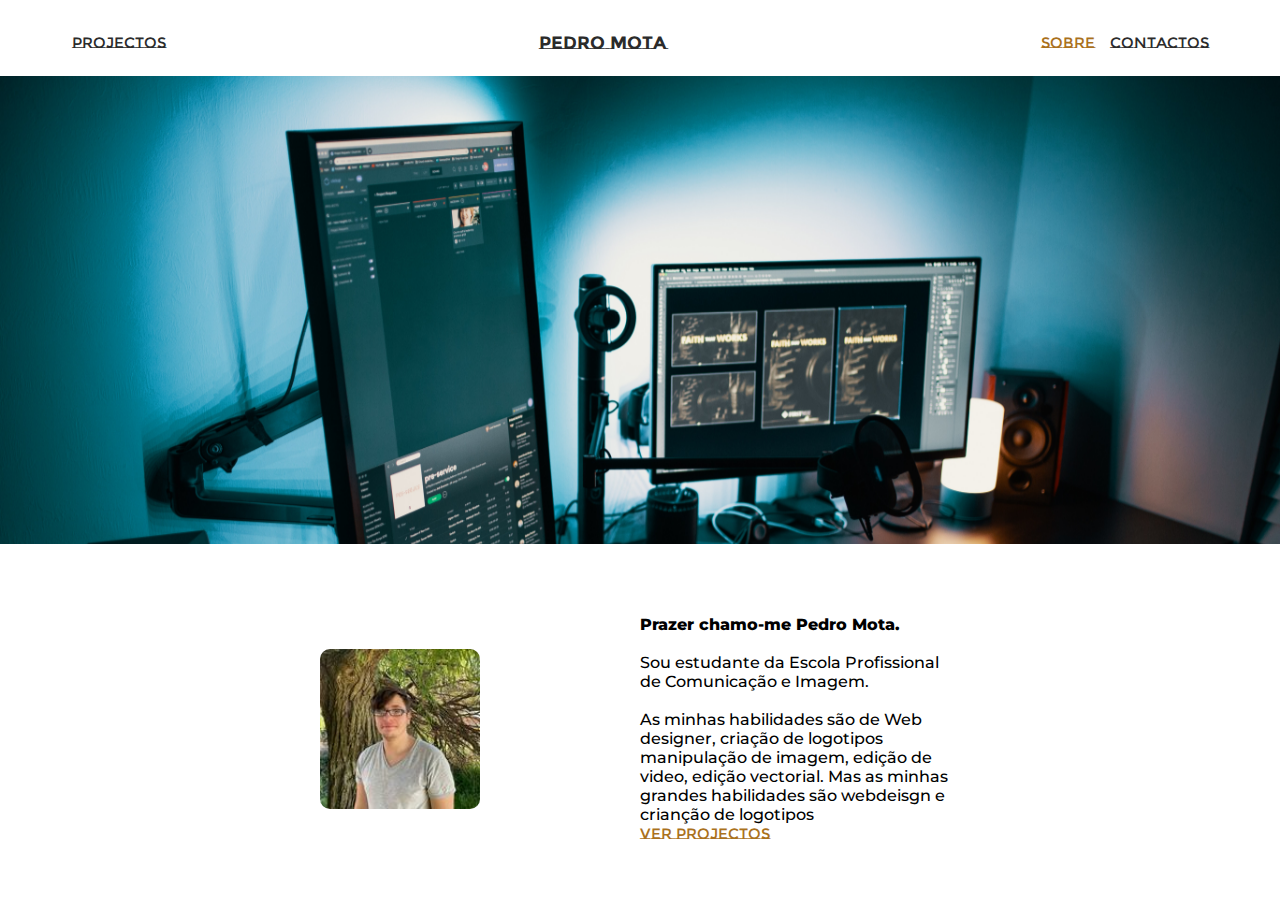
==== index.html @ 39363c76 "jhfjhgjh" ====
<!DOCTYPE html>
<html lang="en">

<head>
    <meta charset="UTF-8">
    <meta http-equiv="X-UA-Compatible" content="IE=edge">
    <meta name="viewport" content="width=device-width, initial-scale=1.0">
    <link rel="stylesheet" href="./assets/css/css.css">
    <title>Document</title>
</head>

<body>
    <nav class="menubar">
        <div class="grid3x3">
            <div class="col started">
                <a href="./projectos.html">Projectos</a>
            </div>
            <div class="col center">
                <a href="index.html">
                    <h3>
                        Pedro Mota
                    </h3>
                </a>
            </div>
            <div class="col ended">
                <a href="#sobre" class="activo">Sobre</a>
                <a href="./contact.html">Contactos</a>
            </div>
        </div>
    </nav>
    <div class="parallax-window height50" id="target1" data-parallax="scroll">
    </div>
    <div class="divider" style="width: 100%; height: 5em"></div>
    <section id="sobre">
        <div class="grid2x2 height10">
            <div class="col">
                <img class=" bd-sm width-half img" src="./pic/profile.jpg" alt="">
            </div>
            <div class="col col-column">
                <p class="monteserrat-500 "> <b class="monteserrat-800 ft-sm">Prazer chamo-me Pedro Mota.</b> </p>
                <br>
                <p class="monteserrat-500 ft-xsm">Sou estudante da Escola Profissional de Comunicação e Imagem.</p>
                <br>
                <p class="monteserrat-500 ft-xsm">As minhas habilidades são de Web designer, criação de logotipos manipulação de imagem, edição de video, edição vectorial. Mas as minhas grandes habilidades são webdeisgn e crianção de logotipos</p>
                <p class="monteserrat-500 fr-xsm"><a href="./projectos.html" class="activo" style="margin: 1em 0em; padding: 0 0"> Ver projectos </a></p>
            </div>
        </div>
    </section>
    <div class="divider" style="width: 100%; height: 5em"></div>
</body>
<script src="https://ajax.googleapis.com/ajax/libs/jquery/1.11.0/jquery.min.js"></script>
<script src="./parallax/parallax.js"></script>
<script>
    $('#target1').parallax({
        imageSrc: './pic/coverbg.jpg',
        position: (0, 0),
        bleed: 9,
        zIndex: 0
    });
</script>

</html>
---- assets/css/css.css ----
@import url('https://fonts.googleapis.com/css2?family=Montserrat+Subrayada&display=swap');
@import url('https://fonts.googleapis.com/css2?family=Montserrat:wght@500&display=swap');
* {
    padding: 0;
    margin: 0;
    font-family: 'Montserrat Subrayada', sans-serif;
    scroll-behavior: smooth;
}

.menubar {
    padding: 2em 0em;
    width: 100%;
    margin: 0 auto;
    display: flex;
    align-items: center;
}

.grid1 {
    width: 90%;
    margin: 0 auto;
    display: grid;
    align-items: center;
    grid-template-columns: auto;
}

.grid3x3 {
    width: 90%;
    margin: 0 auto;
    display: grid;
    align-items: center;
    grid-template-columns: auto auto auto;
}

.grid2x2 {
    width: 50%;
    margin: 0 auto;
    display: grid;
    align-items: center;
    grid-template-columns: 50% 50%;
}

.gap1 {
    gap: 1em;
}

.col,
.col-sm,
.col-md,
.col-lg {
    display: flex;
}

.col-sm {
    max-width: 30%;
}

.col-md {
    max-width: 50%;
}

.col-lg {
    max-width: 75%;
}

.col-column {
    flex-direction: column;
}

.center,
.ended,
.started {
    display: flex;
}

.center {
    justify-content: center;
    align-items: center;
}

.ended {
    justify-content: end;
    align-items: center;
}

.started {
    justify-content: start;
    align-items: center;
}

a {
    text-decoration: none;
    color: rgb(43, 43, 43);
    margin: 0em 0.5em;
    font-size: 15px;
}

.img,
.img-sm,
.img-md,
.img-bg {
    object-fit: contain;
}

.img-svg {
    width: 50px;
}

section,
div,
nav {
    width: 100%;
}

.height {
    min-height: auto !important;
}

.height10 {
    min-height: 10vh !important;
}

.height20 {
    min-height: 20vh !important;
}

.height30 {
    min-height: 30vh !important;
}

.height40 {
    min-height: 40vh !important;
}

.height50 {
    min-height: 50vh !important;
}

.height100 {
    min-height: 100vh !important;
}

.height-half {
    height: 50% !important;
}

.height-full {
    height: 100%;
}

.width {
    width: auto !important;
}

.width10 {
    width: 10% !important;
}

.width20 {
    width: 20% !important;
}

.width30 {
    width: 30% !important;
}

.width40 {
    width: 40% !important;
}

.width50 {
    width: 50% !important;
}

.width100 {
    width: 100% !important;
}

.width-half {
    width: 50% !important;
}

.bd-sm {
    border-radius: 10px;
}

.width-full {
    width: 100%;
}

.monteserrat-500 {
    font-family: 'Montserrat', sans-serif;
    font-weight: 500;
}

.monteserrat-800 {
    font-family: 'Montserrat', sans-serif;
    font-weight: 800;
}

.ft-sm {
    font-size: 1em;
}

.ft-md {
    font-size: 1.5em;
}

.activo {
    color: rgb(170, 113, 28);
}

.pd-1 {
    padding: 1em;
}

iframe {
    height: 100%;
}
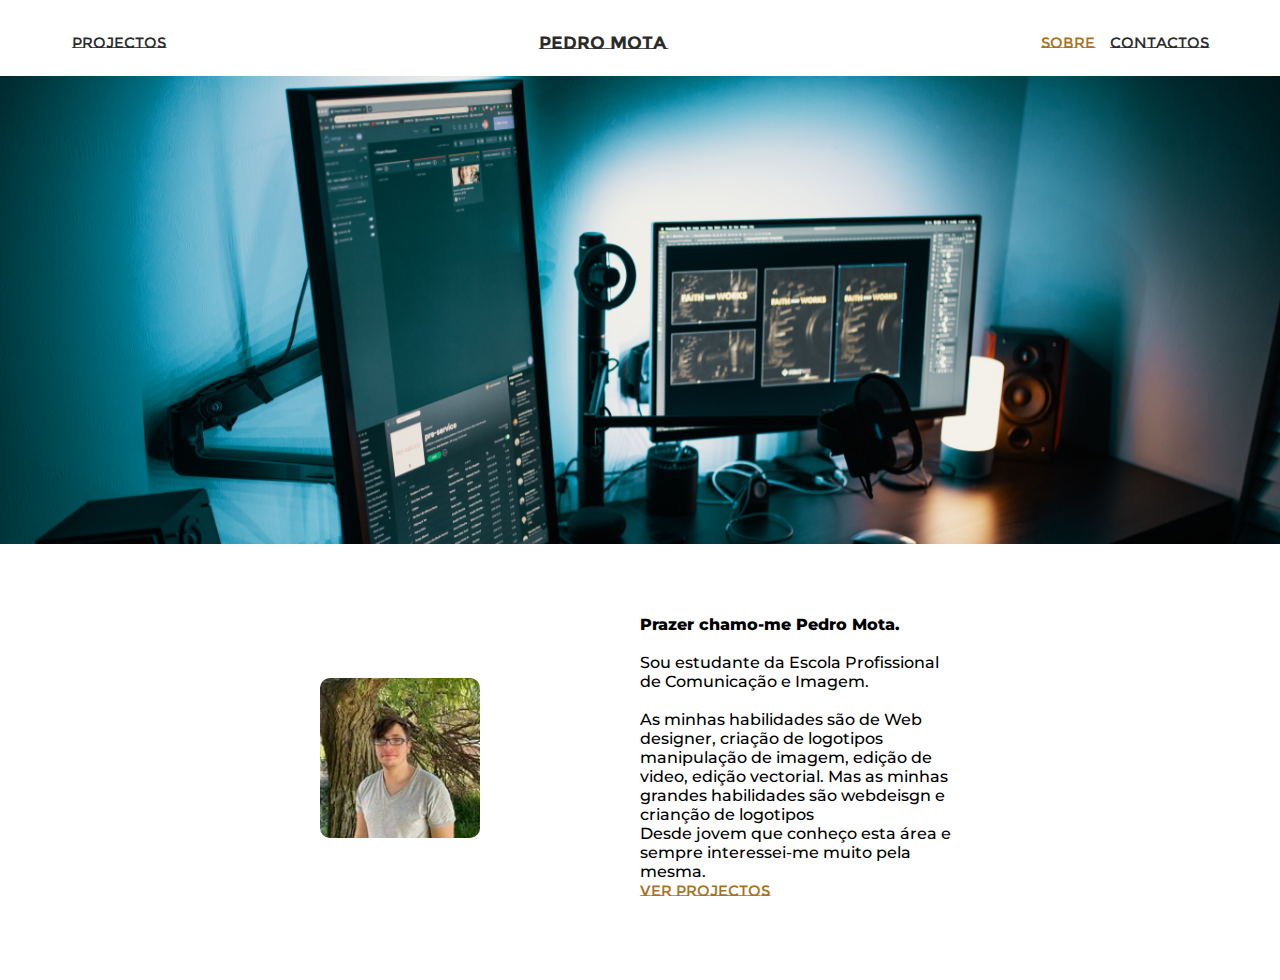
==== commit 5787e011: "Mudacanas" ====
--- a/index.html
+++ b/index.html
@@ -41,7 +41,7 @@
                 <br>
                 <p class="monteserrat-500 ft-xsm">Sou estudante da Escola Profissional de Comunicação e Imagem.</p>
                 <br>
-                <p class="monteserrat-500 ft-xsm">As minhas habilidades são de Web designer, criação de logotipos manipulação de imagem, edição de video, edição vectorial. Mas as minhas grandes habilidades são webdeisgn e crianção de logotipos</p>
+                <p class="monteserrat-500 ft-xsm">As minhas habilidades são de Web designer, criação de logotipos manipulação de imagem, edição de video, edição vectorial. Mas as minhas grandes habilidades são webdeisgn e crianção de logotipos <br> Desde jovem que conheço esta área e sempre interessei-me muito pela mesma.</p>
                 <p class="monteserrat-500 fr-xsm"><a href="./projectos.html" class="activo" style="margin: 1em 0em; padding: 0 0"> Ver projectos </a></p>
             </div>
         </div>
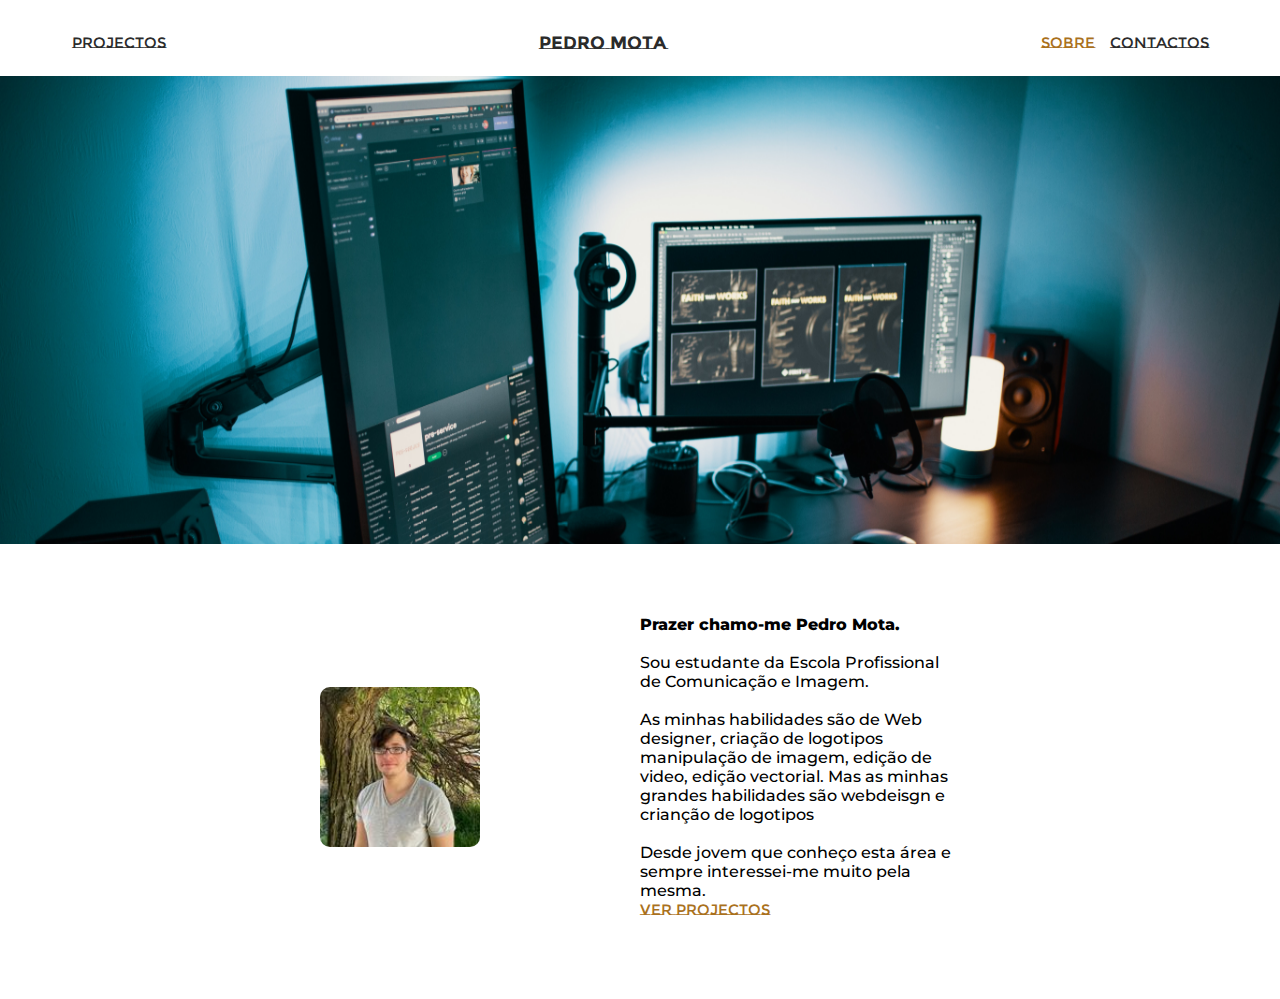
==== commit 33fd71ac: "Hsvauav" ====
--- a/index.html
+++ b/index.html
@@ -41,7 +41,7 @@
                 <br>
                 <p class="monteserrat-500 ft-xsm">Sou estudante da Escola Profissional de Comunicação e Imagem.</p>
                 <br>
-                <p class="monteserrat-500 ft-xsm">As minhas habilidades são de Web designer, criação de logotipos manipulação de imagem, edição de video, edição vectorial. Mas as minhas grandes habilidades são webdeisgn e crianção de logotipos <br> Desde jovem que conheço esta área e sempre interessei-me muito pela mesma.</p>
+                <p class="monteserrat-500 ft-xsm">As minhas habilidades são de Web designer, criação de logotipos manipulação de imagem, edição de video, edição vectorial. Mas as minhas grandes habilidades são webdeisgn e crianção de logotipos <br> <br> Desde jovem que conheço esta área e sempre interessei-me muito pela mesma.</p>
                 <p class="monteserrat-500 fr-xsm"><a href="./projectos.html" class="activo" style="margin: 1em 0em; padding: 0 0"> Ver projectos </a></p>
             </div>
         </div>
